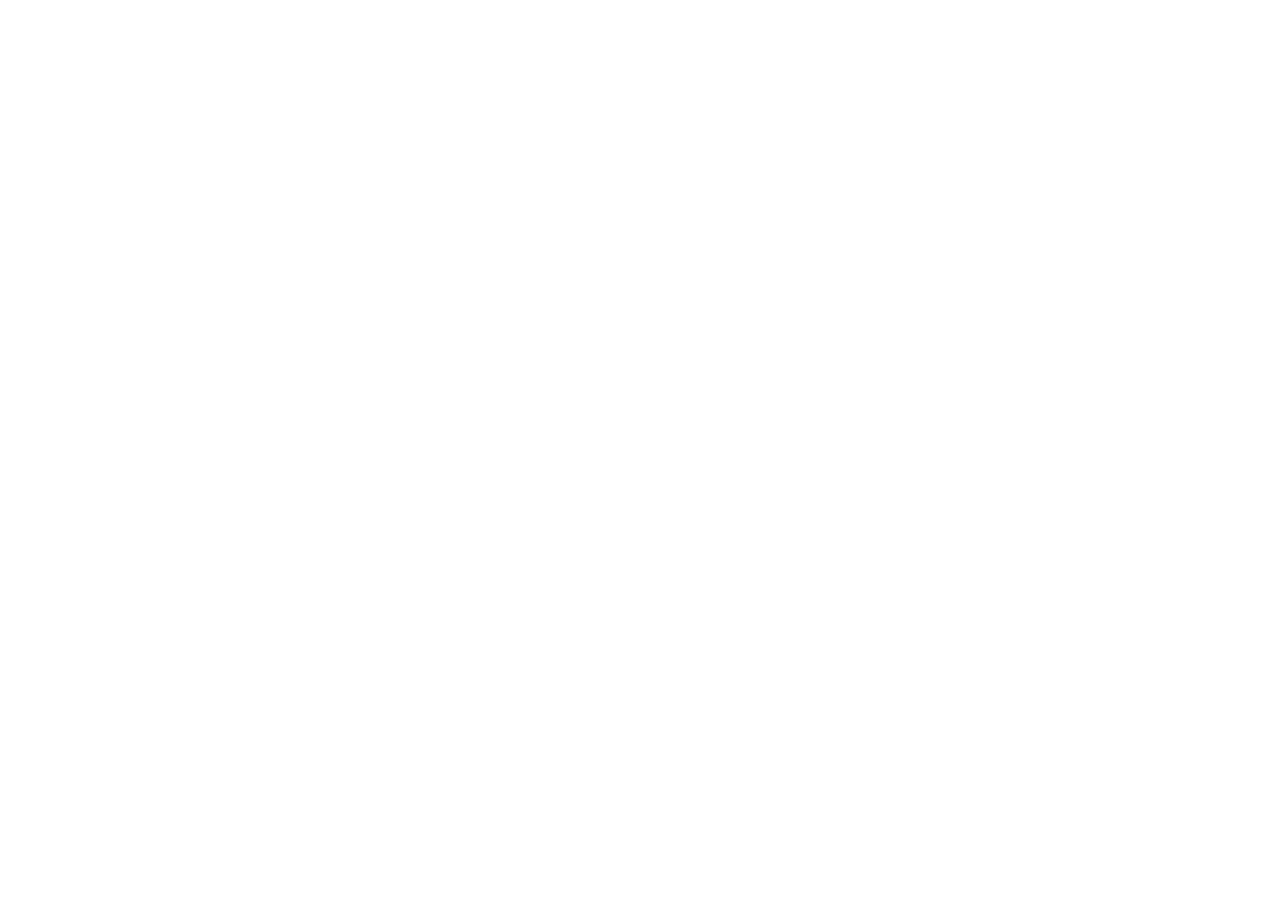
==== index.html @ 63ca8430 "update" ====
<!DOCTYPE html>
<html lang="en">
<head>
    <meta charset="UTF-8">
    <meta name="viewport" content="width=device-width, initial-scale=1.0">
    <title>Marvel Memory Game</title>
    <link rel="stylesheet" href="./css/main.css">
</head>
<body>
    <div class="img-background__container"></div>
    <main>
        <section class="cards__container">
        </section>
    </main>
    <script type="module" src="./js/game.js"></script>
</body>
</html>
---- css/main.css ----
* {
  padding: 0;
  margin: 0;
  box-sizing: border-box;
}

body {
  width: 100vw;
  height: 100vh;
  display: flex;
  justify-content: center;
}

.img-background__container {
  position: absolute;
  top: 0;
  bottom: 0;
  left: 0;
  right: 0;
  opacity: 0.5;
  background-image: url("https://i.imgur.com/DdPMpYh.jpg");
  background-repeat: no-repeat;
  background-size: cover;
}

main {
  width: 80%;
  display: flex;
  justify-content: center;
  align-items: center;
}

.cards__container {
  position: relative;
  padding: 20px;
  display: grid;
  grid-template-columns: repeat(5, auto);
  border-radius: 10px;
  gap: 1rem;
}

.scene {
  width: 150px;
  height: 150px;
  perspective: 600px;
}

.card {
  width: 100%;
  height: 100%;
  position: relative;
  transition: transform 1s;
  transform-style: preserve-3d;
}

.card__face {
  position: absolute;
  width: inherit;
  height: inherit;
  backface-visibility: hidden;
}

.card__face--back,
.card__face--front,
.card img {
  border-radius: 7px;
}

.card__face--front {
  background: red;
  transform: rotateY(180deg);
  border-radius: 10px;
}

.card__face--back {
  background: blue;
  background-image: url("https://i.pinimg.com/originals/8a/d1/ed/8ad1edceeef31bb596935f42802532b5.jpg");
  background-repeat: no-repeat;
  background-size: cover;
  background-position: center;
}

.card.is-flipped {
  transform: rotateY(180deg);
}

.card img {
  width: 100%;
}
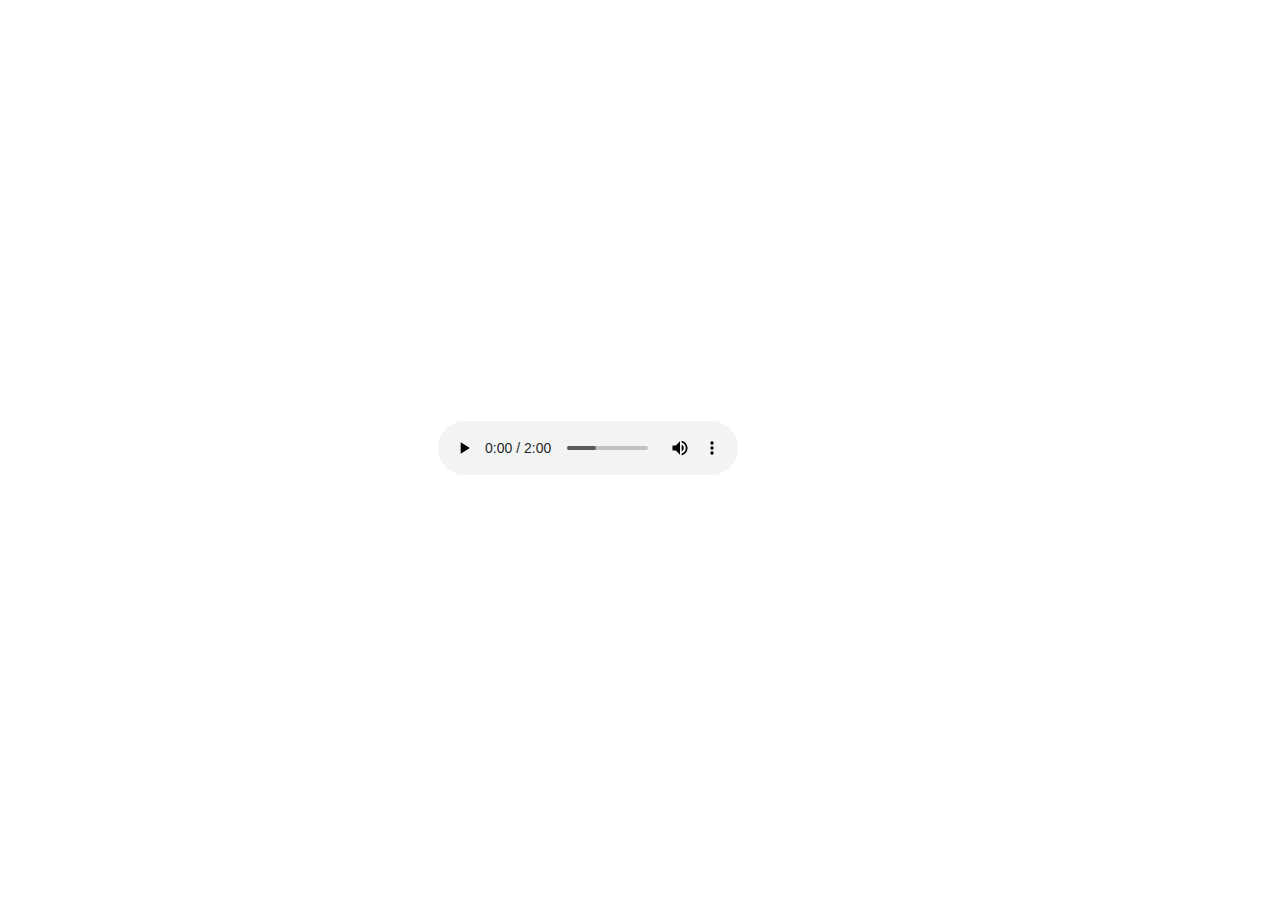
==== commit 6b386b2e: "update" ====
--- a/index.html
+++ b/index.html
@@ -9,6 +9,11 @@
 <body>
     <div class="img-background__container"></div>
     <main>
+        <section>
+            <audio controls autoplay loop>
+                <source src="./assets/music/the_avengers_theme_song.mp3" type="audio/mpeg">
+            </audio>
+        </section>
         <section class="cards__container">
         </section>
     </main>
--- a/css/main.css
+++ b/css/main.css
@@ -84,6 +84,10 @@
   transform: rotateY(180deg);
 }
 
+.card.is-flipped--bloqued {
+  transform: rotateY(180deg);
+}
+
 .card img {
   width: 100%;
 }
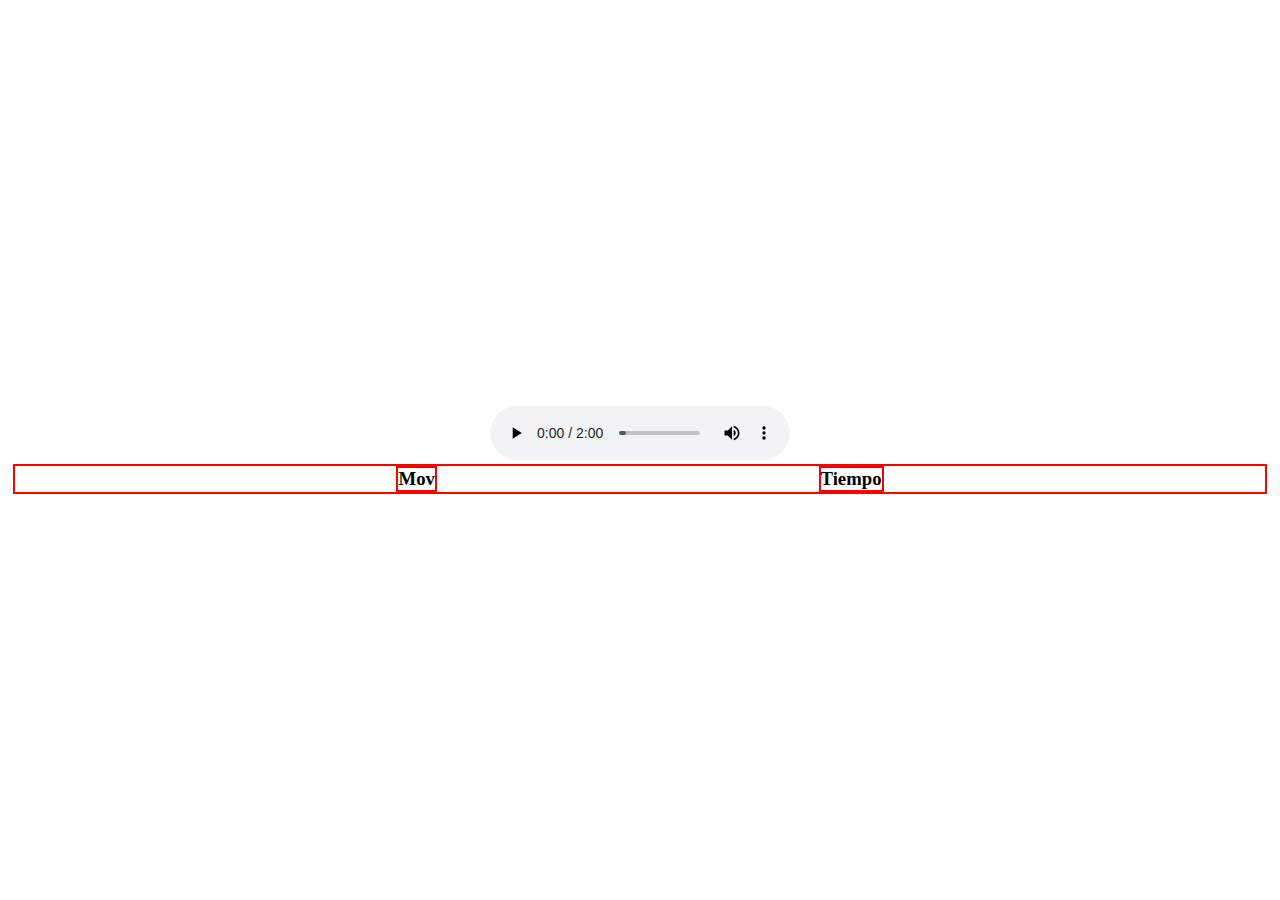
==== commit 46267bf7: "update" ====
--- a/index.html
+++ b/index.html
@@ -8,15 +8,31 @@
 </head>
 <body>
     <div class="img-background__container"></div>
+    <header>
+        <section class="audio">
+            <div class="audio__container">
+                <audio controls loop>
+                    <source src="./assets/music/the_avengers_theme_song.mp3" type="audio/mpeg">
+                </audio>
+            </div>
+        </section>
+    </header>
     <main>
-        <section>
-            <audio controls autoplay loop>
-                <source src="./assets/music/the_avengers_theme_song.mp3" type="audio/mpeg">
-            </audio>
-        </section>
-        <section class="cards__container">
+        <section class="cards">
+            <div class="cards__container">
+            </div>
         </section>
     </main>
+    <footer class="info">
+        <section class="info__container">
+            <div>
+                <h3>Mov</h3>
+            </div>
+            <div>
+                <h3>Tiempo</h3>
+            </div>
+        </section>
+    </footer>
     <script type="module" src="./js/game.js"></script>
 </body>
 </html>--- a/css/main.css
+++ b/css/main.css
@@ -9,6 +9,8 @@
   height: 100vh;
   display: flex;
   justify-content: center;
+  flex-direction: column;
+  padding: 1%;
 }
 
 .img-background__container {
@@ -17,37 +19,52 @@
   bottom: 0;
   left: 0;
   right: 0;
-  opacity: 0.5;
-  background-image: url("https://i.imgur.com/DdPMpYh.jpg");
+  opacity: 0.7;
+  background-image: url("https://i.pinimg.com/originals/e6/ff/99/e6ff99ead6c8ea10b6a8be5ca7fcaade.jpg");
   background-repeat: no-repeat;
   background-size: cover;
+  background-position: center;
 }
 
 main {
-  width: 80%;
+  width: 100%;
   display: flex;
   justify-content: center;
   align-items: center;
 }
 
+section.audio {
+  position: relative;
+  width: 100%;
+  display: flex;
+  justify-content: center;
+}
+
+section.cards {
+  position: relative;
+  width: 100%;
+}
+
 .cards__container {
   position: relative;
-  padding: 20px;
   display: grid;
-  grid-template-columns: repeat(5, auto);
+  padding: 0px 5px;
+  grid-template-columns: repeat(4, 0.3fr);
   border-radius: 10px;
-  gap: 1rem;
+  gap: 5px;
 }
 
 .scene {
-  width: 150px;
-  height: 150px;
+  width: 100%;
+  height: 72px;
   perspective: 600px;
 }
 
 .card {
   width: 100%;
   height: 100%;
+  border-radius: 10px;
+  box-shadow: 2px 2px 5px black;
   position: relative;
   transition: transform 1s;
   transform-style: preserve-3d;
@@ -67,13 +84,11 @@
 }
 
 .card__face--front {
-  background: red;
   transform: rotateY(180deg);
   border-radius: 10px;
 }
 
 .card__face--back {
-  background: blue;
   background-image: url("https://i.pinimg.com/originals/8a/d1/ed/8ad1edceeef31bb596935f42802532b5.jpg");
   background-repeat: no-repeat;
   background-size: cover;
@@ -91,3 +106,21 @@
 .card img {
   width: 100%;
 }
+
+section.info {
+  position: relative;
+  width: 100%;
+}
+
+.info__container {
+  border: 2px solid red;
+  display: flex;
+  justify-content: space-evenly;
+  flex-direction: row;
+}
+
+.info__container div {
+  text-align: center;
+  border: 2px solid red;
+  background-color: white;
+}
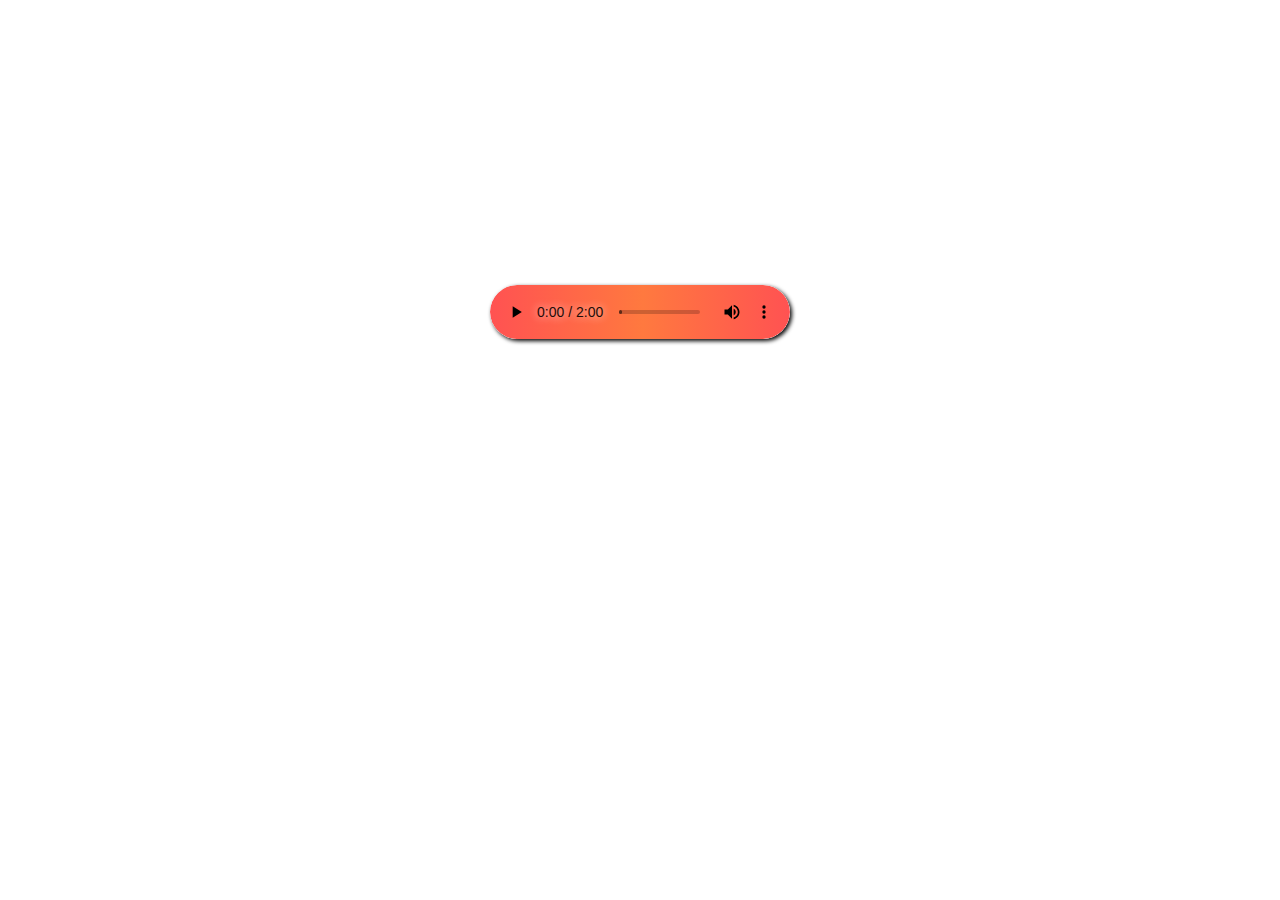
==== commit 228a5501: "update" ====
--- a/index.html
+++ b/index.html
@@ -23,7 +23,7 @@
             </div>
         </section>
     </main>
-    <footer class="info">
+    <!-- <footer class="info">
         <section class="info__container">
             <div>
                 <h3>Mov</h3>
@@ -32,7 +32,7 @@
                 <h3>Tiempo</h3>
             </div>
         </section>
-    </footer>
+    </footer> -->
     <script type="module" src="./js/game.js"></script>
 </body>
 </html>--- a/css/main.css
+++ b/css/main.css
@@ -4,13 +4,19 @@
   box-sizing: border-box;
 }
 
+html {
+  font-size: 62.5%;
+  font-family: "DM Sans", sans-serif;
+}
+
 body {
   width: 100vw;
   height: 100vh;
   display: flex;
-  justify-content: center;
+  justify-content: space-evenly;
   flex-direction: column;
   padding: 1%;
+  font-size: 1.6rem;
 }
 
 .img-background__container {
@@ -19,7 +25,7 @@
   bottom: 0;
   left: 0;
   right: 0;
-  opacity: 0.7;
+  opacity: 0.5;
   background-image: url("https://i.pinimg.com/originals/e6/ff/99/e6ff99ead6c8ea10b6a8be5ca7fcaade.jpg");
   background-repeat: no-repeat;
   background-size: cover;
@@ -107,7 +113,21 @@
   width: 100%;
 }
 
-section.info {
+.audio__container audio {
+  border-radius: 50px;
+  box-shadow: 2px 2px 4px 0px black;
+}
+
+audio::-webkit-media-controls-panel {
+  background-image: linear-gradient(
+    to right,
+    #ff5252 0%,
+    #ff793f 51%,
+    #ff5252 100%
+  );
+}
+
+/* section.info {
   position: relative;
   width: 100%;
 }
@@ -123,4 +143,4 @@
   text-align: center;
   border: 2px solid red;
   background-color: white;
-}
+} */
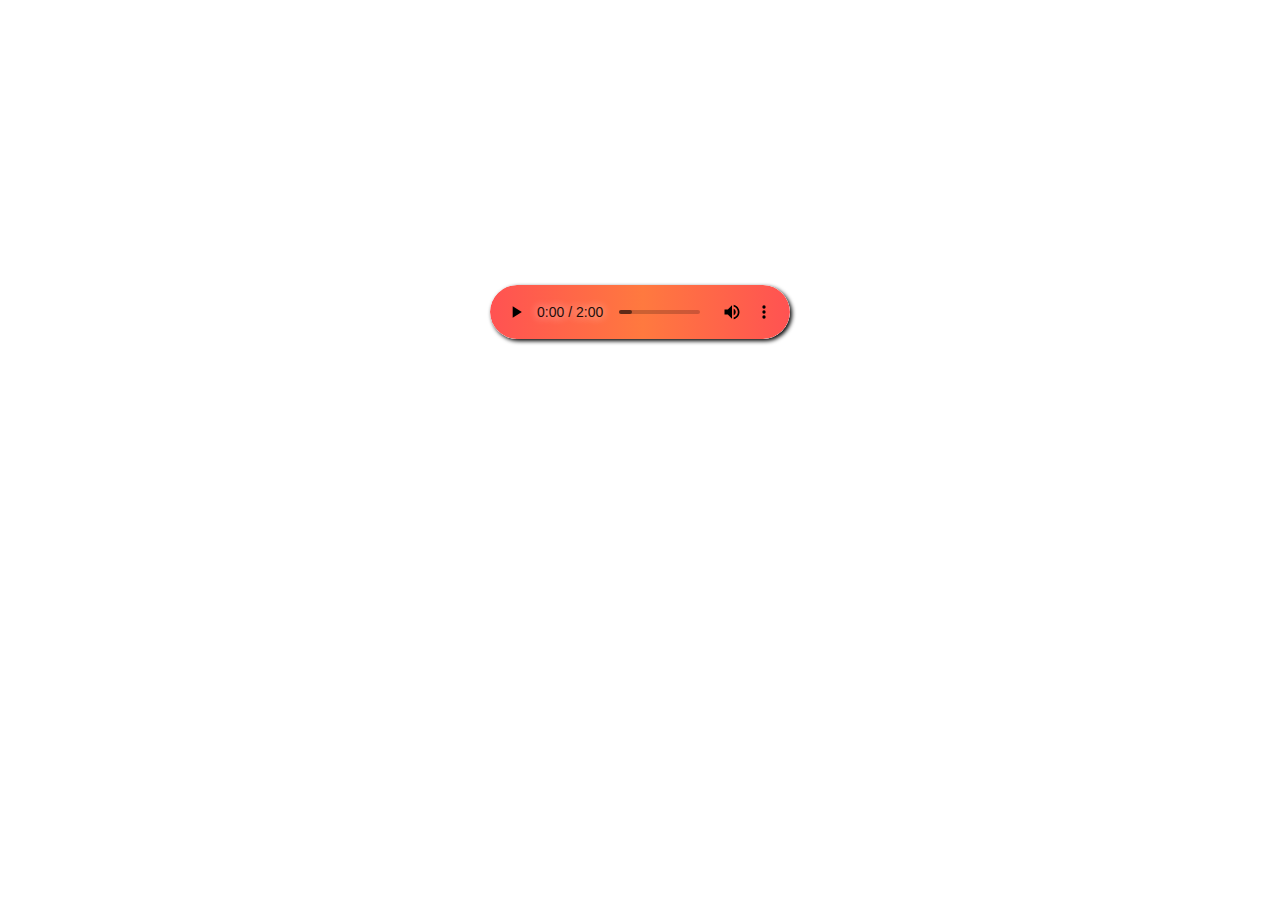
==== commit 6a476aac: "update" ====
--- a/index.html
+++ b/index.html
@@ -11,7 +11,7 @@
     <header>
         <section class="audio">
             <div class="audio__container">
-                <audio controls loop>
+                <audio controls loop autoplay>
                     <source src="./assets/music/the_avengers_theme_song.mp3" type="audio/mpeg">
                 </audio>
             </div>
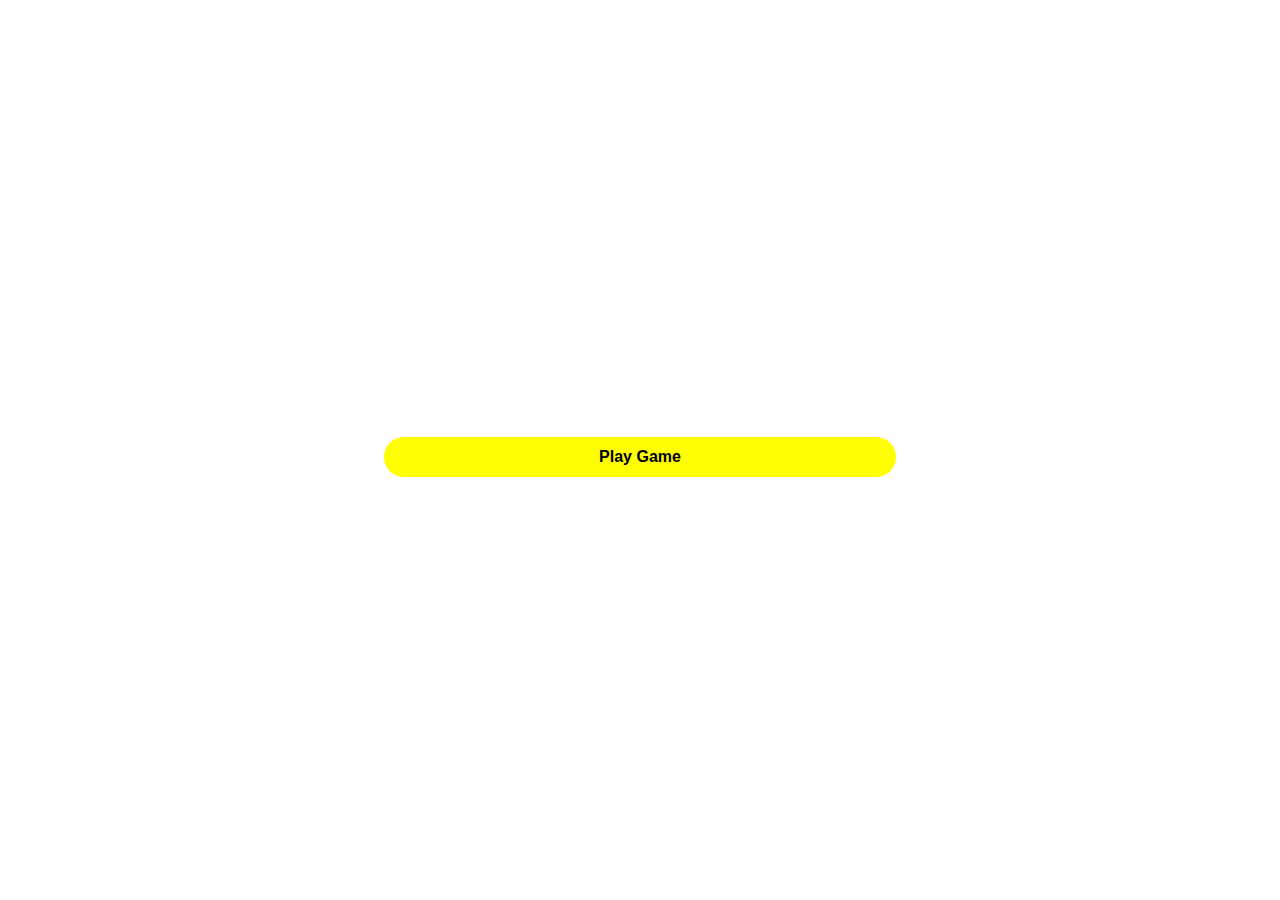
==== commit 9005230e: "update" ====
--- a/index.html
+++ b/index.html
@@ -3,36 +3,45 @@
 <head>
     <meta charset="UTF-8">
     <meta name="viewport" content="width=device-width, initial-scale=1.0">
-    <title>Marvel Memory Game</title>
-    <link rel="stylesheet" href="./css/main.css">
+    <title>Marvel Memory Game | Welcome</title>
+    <link rel="stylesheet" href="./css/init.css">
 </head>
 <body>
-    <div class="img-background__container"></div>
     <header>
+        <section id="title">
+            <div class="title__container">
+                <h1 class="title">Marvel Memory Game</h1>
+            </div>
+        </section>
         <section class="audio">
             <div class="audio__container">
-                <audio controls loop autoplay>
-                    <source src="./assets/music/the_avengers_theme_song.mp3" type="audio/mpeg">
+                <audio loop autoplay>
+                    <source src="../assets/music/the_avengers_theme_song.mp3" type="audio/mpeg">
                 </audio>
             </div>
         </section>
     </header>
     <main>
-        <section class="cards">
-            <div class="cards__container">
+        <section id="play">
+            <div class="play__container">
+                <a class="play-button" href="./pages/index.html">Play Game</a>
             </div>
         </section>
     </main>
-    <!-- <footer class="info">
-        <section class="info__container">
-            <div>
-                <h3>Mov</h3>
-            </div>
-            <div>
-                <h3>Tiempo</h3>
-            </div>
+    <footer>
+        <section id="footer">
+            <ul class="social__container">
+                <li class="social-item">
+                    <a href="https://platzi.com/@germanceballos/" target="_blank">Platzi</a>
+                </li>
+                <li class="social-item">
+                    <a href="https://github.com/7german7/marvel_memory_game/" target="_blank">Github</a>
+                </li>
+                <li class="social-item">
+                    <a href="https://twitter.com/German_Ceballos/" target="_blank">Twitter</a>
+                </li>
+            </ul>
         </section>
-    </footer> -->
-    <script type="module" src="./js/game.js"></script>
+    </footer>
 </body>
 </html>--- a/css/init.css
+++ b/css/init.css
@@ -0,0 +1,91 @@
+* {
+  padding: 0;
+  margin: 0;
+  box-sizing: border-box;
+}
+
+html {
+  font-size: 62.5%;
+  font-family: "DM Sans", sans-serif;
+  color: white;
+}
+
+body {
+  width: 100vw;
+  height: 100vh;
+  font-size: 1.6rem;
+  background-image: url("../assets/img/marvel_init_brackground.jpg");
+  background-repeat: no-repeat;
+  background-size: cover;
+  display: flex;
+  flex-direction: column;
+  justify-content: space-between;
+  /* border: 2px solid green; */
+}
+
+section#title,
+section#footer,
+section#play {
+  z-index: 2;
+  width: 100%;
+  height: auto;
+  /* border: 2px solid red; */
+}
+
+section#title {
+  top: 0px;
+  text-align: center;
+}
+
+section#title h1 {
+  font-size: 3rem;
+}
+
+section#footer {
+  bottom: 0px;
+}
+
+section#play {
+  display: flex;
+  justify-content: center;
+  align-items: center;
+}
+
+section#play .play__container {
+  display: inherit;
+  justify-content: center;
+  align-items: center;
+  width: 40%;
+  height: 40px;
+  background-color: yellow;
+  border-radius: 30px;
+}
+
+section#play .play__container:hover {
+  box-shadow: 0px 0px 20px yellow;
+  cursor: pointer;
+}
+
+section#play .play__container .play-button {
+  color: black;
+  text-decoration: none;
+  font-weight: bold;
+}
+
+section#footer .social__container {
+  display: flex;
+  justify-content: space-evenly;
+  align-items: center;
+  list-style: none;
+}
+
+section#footer .social__container .social-item a {
+  color: white;
+  text-decoration: none;
+  font-size: 1.7rem;
+  font-weight: bold;
+}
+
+section#footer .social__container .social-item a:hover {
+  color: yellow;
+}
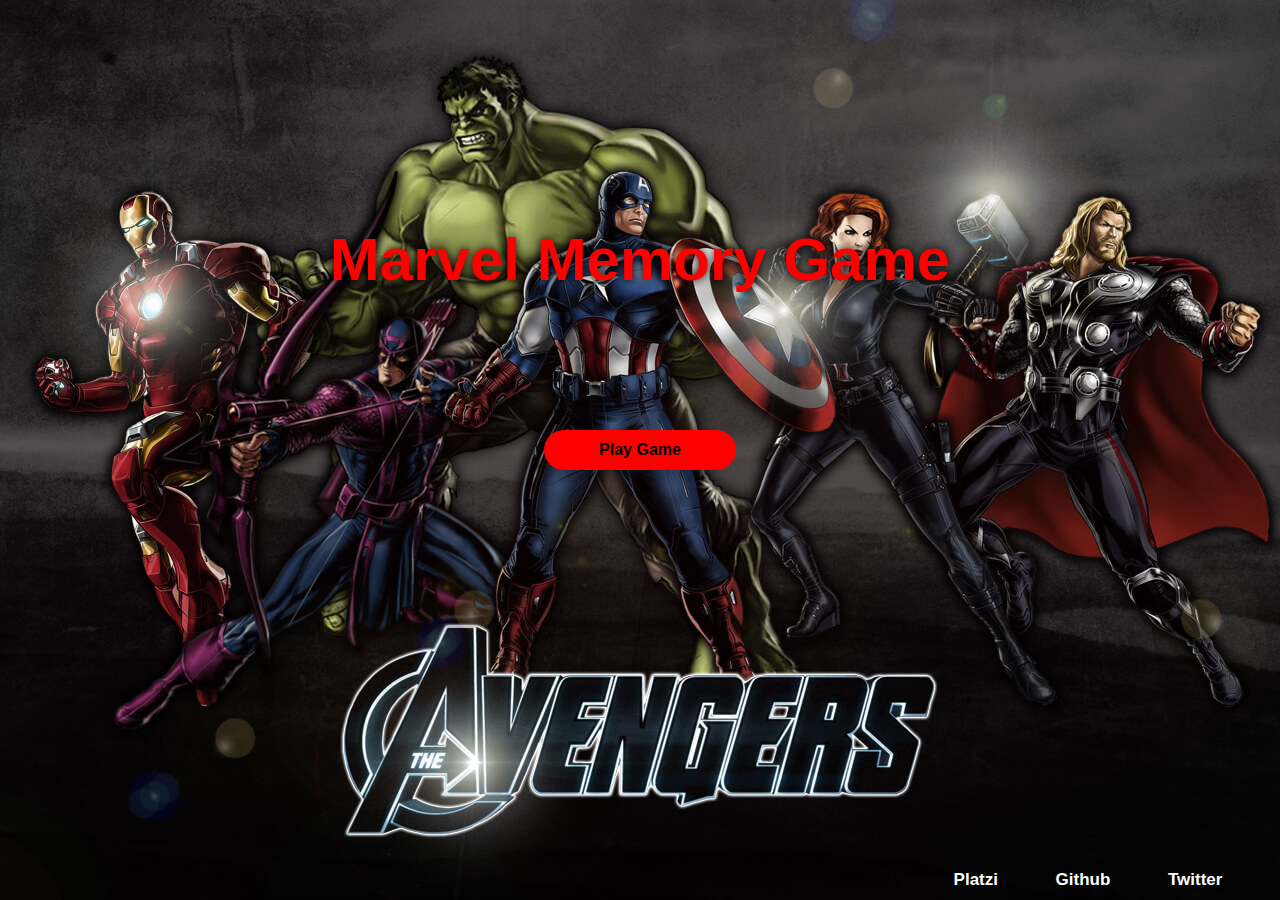
==== commit fbaf06ef: "update" ====
--- a/index.html
+++ b/index.html
@@ -4,7 +4,10 @@
     <meta charset="UTF-8">
     <meta name="viewport" content="width=device-width, initial-scale=1.0">
     <title>Marvel Memory Game | Welcome</title>
-    <link rel="stylesheet" href="./css/init.css">
+    <link rel="stylesheet" href="./css/init/smartphone.css">
+    <link rel="stylesheet" media="screen and (min-width: 480px)" href="./css/init/tablet.css">
+    <link rel="stylesheet" media="screen and (min-width: 768px)" href="./css/init/laptop.css">
+    <link rel="stylesheet" media="screen and (min-width: 1024px)" href="./css/init/desktop.css">
 </head>
 <body>
     <header>
--- a/css/init/smartphone.css
+++ b/css/init/smartphone.css
@@ -0,0 +1,95 @@
+* {
+  padding: 0;
+  margin: 0;
+  box-sizing: border-box;
+}
+
+html {
+  font-size: 62.5%;
+  font-family: "DM Sans", sans-serif;
+  color: white;
+}
+
+body {
+  width: 100vw;
+  height: 100vh;
+  font-size: 1.6rem;
+  background-image: url("../../assets/img/marvel_init_brackground.jpg");
+  background-repeat: no-repeat;
+  background-size: cover;
+  /* border: 2px solid green; */
+}
+
+section#title,
+section#footer,
+section#play {
+  z-index: 2;
+  width: 100%;
+  height: auto;
+  /* border: 2px solid red; */
+}
+
+section#title {
+  position: absolute;
+  top: 10%;
+  text-align: center;
+}
+
+section#title h1 {
+  font-size: 3rem;
+  color: red;
+  text-shadow: 0px 0px 10px black;
+}
+
+section#footer {
+  position: absolute;
+  bottom: 0px;
+}
+
+section#play {
+  position: absolute;
+  height: 100%;
+  display: flex;
+  justify-content: center;
+  align-items: center;
+}
+
+section#play .play__container {
+  display: inherit;
+  justify-content: center;
+  align-items: center;
+  width: 50%;
+  height: 40px;
+  background-color: red;
+  border-radius: 30px;
+}
+
+section#play .play__container:hover {
+  box-shadow: 0px 0px 10px white;
+  cursor: pointer;
+}
+
+section#play .play__container .play-button {
+  color: black;
+  text-decoration: none;
+  font-weight: bold;
+}
+
+section#footer .social__container {
+  display: flex;
+  justify-content: space-evenly;
+  align-items: center;
+  list-style: none;
+}
+
+section#footer .social__container .social-item a {
+  color: white;
+  text-decoration: none;
+  font-size: 1.7rem;
+  font-weight: bold;
+}
+
+section#footer .social__container .social-item a:hover {
+  color: red;
+  text-shadow: 0px 0px 10px red;
+}
--- a/css/init/tablet.css
+++ b/css/init/tablet.css
@@ -0,0 +1,9 @@
+section#title {
+  top: 25%;
+}
+
+body {
+  background-image: url("../../assets/img/tinified/avengers-background-1.jpg");
+  background-repeat: no-repeat;
+  background-position: center;
+}
--- a/css/init/laptop.css
+++ b/css/init/laptop.css
@@ -0,0 +1,16 @@
+section#title h1 {
+  font-size: 4rem;
+}
+
+section#play .play__container {
+  width: 30%;
+}
+
+section#footer {
+  display: flex;
+  justify-content: center;
+}
+
+section#footer .social__container {
+  width: 50%;
+}
--- a/css/init/desktop.css
+++ b/css/init/desktop.css
@@ -0,0 +1,20 @@
+section#title {
+  top: 25%;
+}
+
+section#title h1 {
+  font-size: 6rem;
+}
+
+section#play .play__container {
+  width: 15%;
+}
+
+section#footer {
+  justify-content: flex-end;
+  padding: 10px 0px;
+}
+
+section#footer .social__container {
+  width: 30%;
+}
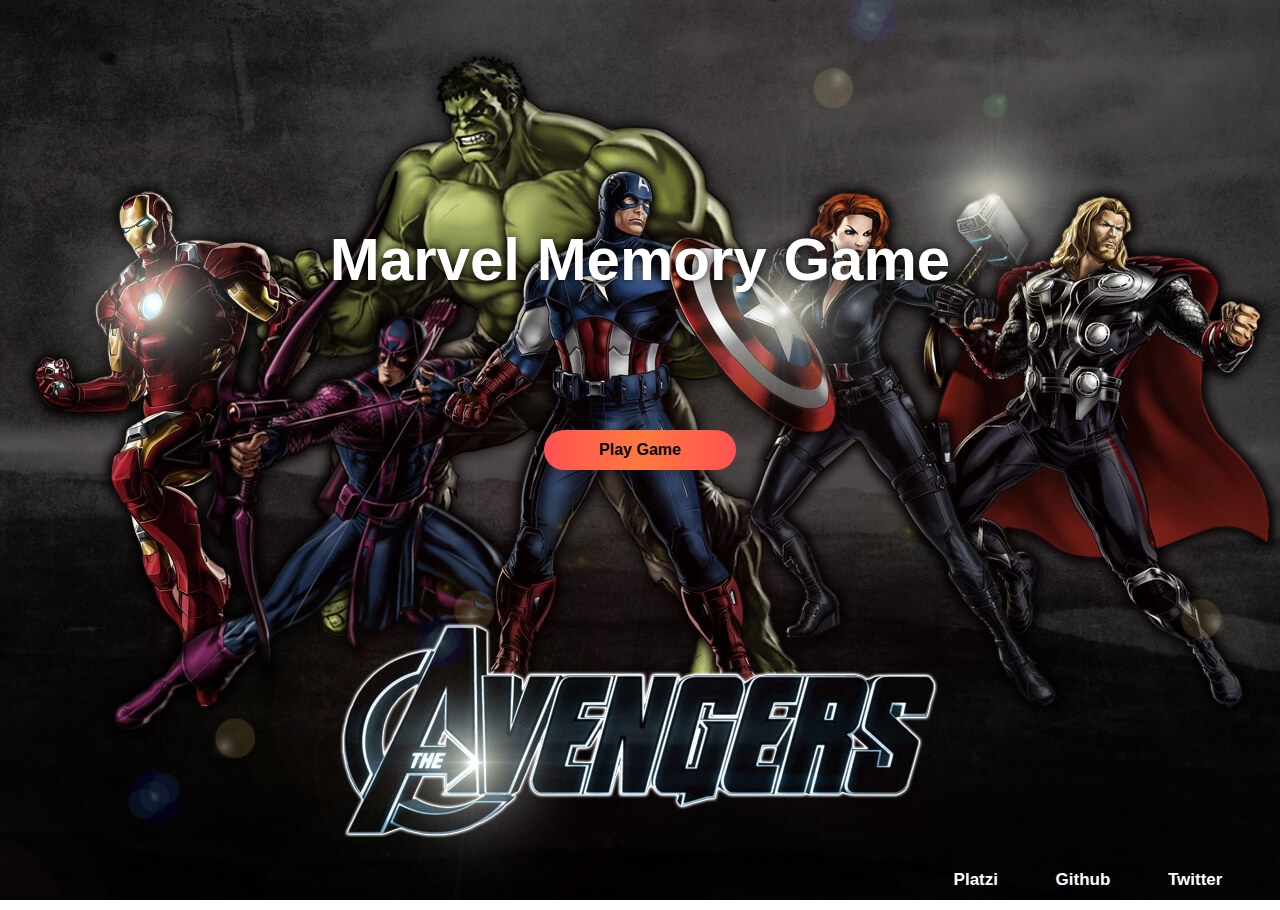
==== commit 53680a50: "resuelto: Ajustar tamaño del enlace del boton de inicio" ====
--- a/index.html
+++ b/index.html
@@ -19,7 +19,7 @@
         <section class="audio">
             <div class="audio__container">
                 <audio loop autoplay>
-                    <source src="../assets/music/the_avengers_theme_song.mp3" type="audio/mpeg">
+                    <source src="./assets/music/the_avengers_theme_song.mp3" type="audio/mpeg">
                 </audio>
             </div>
         </section>
--- a/css/init/smartphone.css
+++ b/css/init/smartphone.css
@@ -17,6 +17,7 @@
   background-image: url("../../assets/img/marvel_init_brackground.jpg");
   background-repeat: no-repeat;
   background-size: cover;
+  background-position: center;
   /* border: 2px solid green; */
 }
 
@@ -31,17 +32,18 @@
 
 section#title {
   position: absolute;
-  top: 10%;
+  top: 30px;
   text-align: center;
 }
 
 section#title h1 {
   font-size: 3rem;
-  color: red;
+  color: white;
   text-shadow: 0px 0px 10px black;
 }
 
 section#footer {
+  height: 60px;
   position: absolute;
   bottom: 0px;
 }
@@ -55,12 +57,14 @@
 }
 
 section#play .play__container {
-  display: inherit;
-  justify-content: center;
-  align-items: center;
   width: 50%;
   height: 40px;
-  background-color: red;
+  background-image: linear-gradient(
+    to right,
+    #ff5252 0%,
+    #ff793f 51%,
+    #ff5252 100%
+  );
   border-radius: 30px;
 }
 
@@ -70,12 +74,18 @@
 }
 
 section#play .play__container .play-button {
+  display: flex;
+  justify-content: center;
+  align-items: center;
+  width: 100%;
+  height: 100%;
   color: black;
   text-decoration: none;
   font-weight: bold;
 }
 
 section#footer .social__container {
+  height: inherit;
   display: flex;
   justify-content: space-evenly;
   align-items: center;
